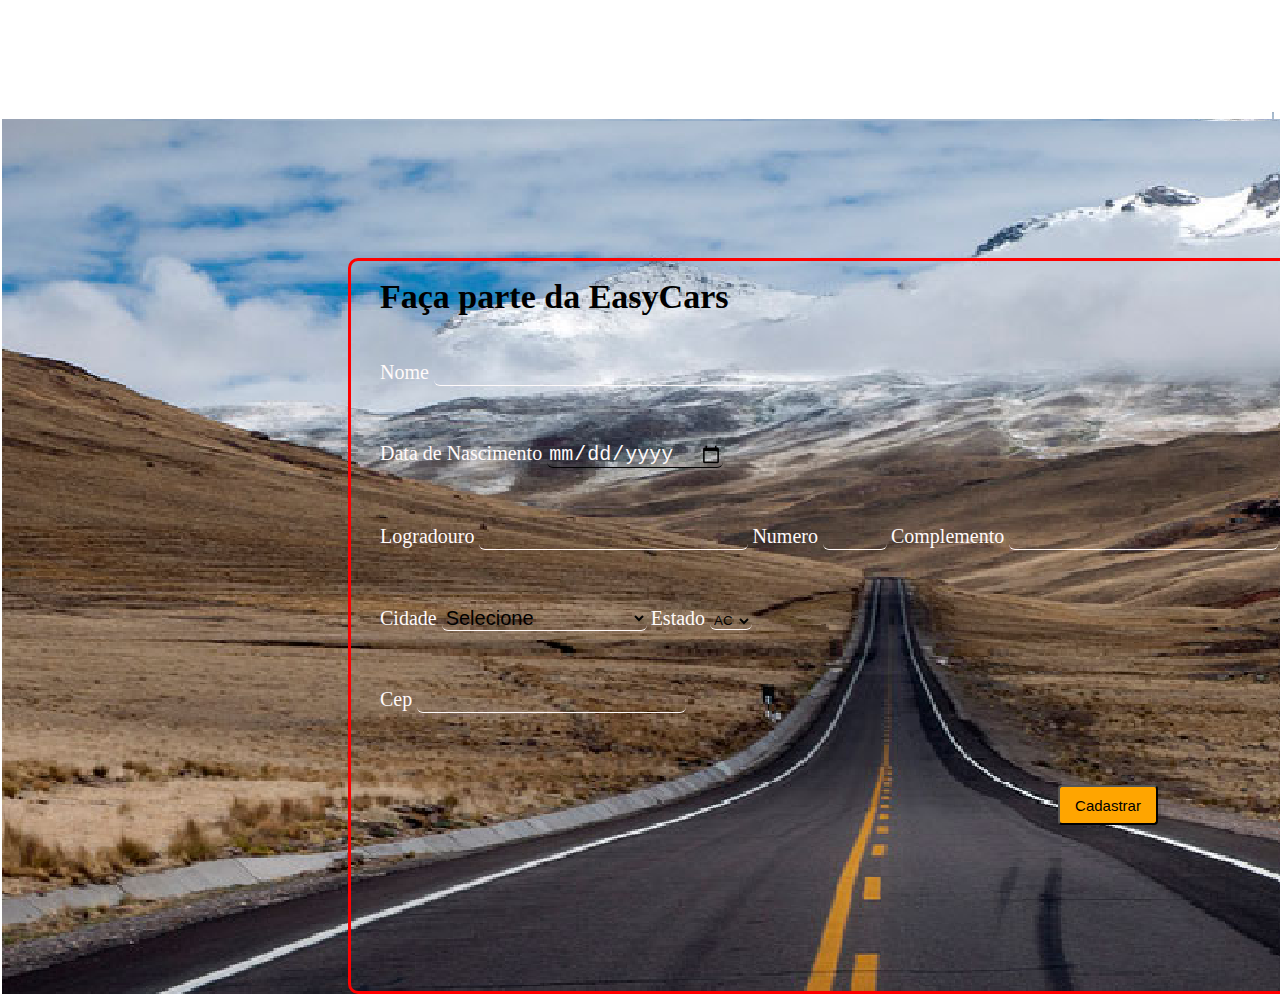
==== Easycar - v1/cadastro.html @ eec3729c "Merge branch 'main' of https://github.com/lndrsoares/projeto-easycar into main" ====
<!DOCTYPE HTML>
<html>
<head>
<link rel="stylesheet" href="css01.css"/>
</head>
<body>
<!-- Div do quadrado principal -->
<div id="principal">


</div>
<!-- Final da div do quadrado principal -->

<!-- Começo da div do texto dados pessoais com o input -->
<div id="div_01">
<h2>
Faça parte da EasyCars

</h2>

</div>
<!-- Bloco de pulo de linha, substitui o <br> -->
<pre width="80">

</pre>
<!-- final do bloco de pulo de linha -->
<!-- Final da div do texto dados pessoais com o input -->
<div id="div_02">
<form action="" method="post">
<!-- Primeiro bloco da Label de nome e o espaço para o cliente colocar o nome -->
<label id="label_01">
Nome
</label>
<input type="text" id="input_01">
<!-- Final do primeiro bloco da label de nome e o espaço para o cliente colocar o nome -->
<!-- Bloco de pulo de linha, substitui o <br> -->
<pre width="80">
<br>
</pre>

<!-- final do bloco de pulo de linha -->
<!-- Segundo bloco da label de data da nascimento e o espaço para o cliente colocar a data de nascimento -->
<label id="label_02">
Data de Nascimento
</label>
<input type="date" id="input_02">
<!-- final do segundo bloco da label de data de nascimento e o espaço para o cliente colocar a data de nascimento -->
<!-- Bloco de pulo de linha, substitui o <br> -->
<pre width="80">
<br>
</pre>

<!-- final do bloco de pulo de linha -->
<!-- Terceiro bloco da label de Logradouro e o espaço para o cliente colocar o endereço -->
<label id="label_03">
Logradouro
</label>
<input type="text" id="input_03">
<!-- final do terceiro bloco da label de Logradouro e o espaço para o cliente colocar o endereço -->
<!-- Começo do quarto bloco da label de numero e o espaço para o cliente colocar o número -->
<label id="label_04">
Numero
</label>
<input type="text" id="input_04">
<!-- final do quarto bloco da label de numero e o espaço para o cliente colocar o número -->
<!-- Começo do quinto bloco da label do complemento e o espaço para o cliente colocar o número -->
<label id="label_05">
Complemento
</label>
<input type="text" id="input_05">
<!-- final do quinto bloco da label do complemento e o espaço para o cliente colocar o complemento -->
<!--Bloco de pulo de linha, substitui o <br> -->
<pre width="80">
<br>
</pre>
<!-- final do bloco de pulinha, substitui o <br> -->
<!-- Começo do sexto bloco da label da cidade e o espaço para o cliente colocar a cidade -->
<label id="label_06">
Cidade
</label>
<select id="select_01">
        <option value="estado">Selecione</option>
        <option value="AC">Acre</option>
	<option value="AL">Alagoas</option>
	<option value="AP">Amapá</option>
	<option value="AM">Amazonas</option>
	<option value="BA">Bahia</option>
	<option value="CE">Ceará</option>
	<option value="DF">Distrito Federal</option>
	<option value="ES">Espírito Santo</option>
	<option value="GO">Goiás</option>
	<option value="MA">Maranhão</option>
	<option value="MT">Mato Grosso</option>
	<option value="MS">Mato Grosso do Sul</option>
	<option value="MG">Minas Gerais</option>
	<option value="PA">Pará</option>
	<option value="PB">Paraíba</option>
	<option value="PR">Paraná</option>
	<option value="PE">Pernambuco</option>
	<option value="PI">Piauí</option>
	<option value="RJ">Rio de Janeiro</option>
	<option value="RN">Rio Grande do Norte</option>
	<option value="RS">Rio Grande do Sul</option>
	<option value="RO">Rondônia</option>
	<option value="RR">Roraima</option>
	<option value="SC">Santa Catarina</option>
	<option value="SP">São Paulo</option>
	<option value="SE">Sergipe</option>
	<option value="TO">Tocantins</option>
</select>
<!-- Final do sexto bloco da label da cidade e o espaço para o cliente colocar a cidade -->
<!-- começo do setimo bloco da label do estado e o espaço para o cliente colocar o estado -->
<label id="label_07">
Estado
</label>
<select id="select_02">
<option value="AC">AC</option>
<option value="AL">AL</option>
<option value="AM">AM</option>
<option value="AP">AP</option>
<option value="BA">BA</option>
<option value="CE">CE</option>
<option value="DF">DF</option>
<option value="ES">ES</option>
<option value="GO">GO</option>
<option value="MA">MA</option>
<option value="MG">MG</option>
<option value="MS">MS</option>
<option value="MT">MT</option>
<option value="PA">PA</option>
<option value="PB">PB</option>
<option value="PE">PE</option>
<option value="PI">PI</option>
<option value="PR">PR</option>
<option value="RJ">RJ</option>
<option value="RN">RN</option>
<option value="RO">RO</option>
<option value="RR">RR</option>
<option value="RS">RS</option>
<option value="SC">SC</option>
<option value="SE">SE</option>
<option value="SP">SP</option>
<option value="TO">TO</option>
</select>

<!-- final do setimo bloco da label do estado e o espaço para o cliente colocar o estado -->
<!-- bloco para pular linha -->
<pre width="80">
<br>
</pre>
<!-- final do bloco de pular linha -->
<!-- começo do oitavo bloco da label do cep e o espaço para o cliente colocar o cep -->
<label id="label_08">
Cep
</label>
<input type="text" id="input_06">
<!-- final do oitavo bloco da label do cep e o espaço para o cliente colocar o cep -->

</form>
</div>
<!-- Final da Div dentro da div do quadrado do quadrado -->
<!-- Div do botão enviar -->

<div>
<input type="submit" id="input_enviar" value="Cadastrar">
</div>

<!-- Final da div do botão enviar -->


</body>


</html>
---- Easycar - v1/css01.css ----
body{
color:#000;
background-image:url(background.jpg);
background-repeat:no-repeat;
}

#label_01{
font-size:20px;
color:#FFFAFA;
}
#label_02{
font-size:20px;
color:#FFFAFA;
}
#label_03{
font-size:20px;
color:#FFFAFA;
}
#label_04{
font-size:20px;
color:#FFFAFA;
}
#label_05{
font-size:20px;
color:#FFFAFA;
}
#label_06{
font-size:20px;
color:#FFFAFA;
}
#label_07{
font-size:20px;
color:#FFFAFA;
}
#label_08{
font-size:20px;
color:#FFFAFA;
}
#input_01{
position:relative;
border-radius:6px;
border:none;
border-bottom:1px solid#FFFAFA;
outline:none;
width:330px;
background:transparent;
color:#FFFAFA;
font-size:20px;
}

#input_01:hover{
position:absolute;
left:62px;
}

#input_02{
position:relative;
border:none;
border-bottom:1px solid#000;
outline:none;
border-radius:6px;
background:transparent;
color:#FFFAFA;
font-size:20px;
}
#input_02:hover{
position:absolute;
left:170px;
}
#input_03{
position:relative;
border:none;
border-bottom:1px solid#FFFAFA;
outline:none;
border-radius:6px;
background:transparent;
color:#FFFAFA;
font-size:20px;
}


#input_04{
position:relative;
border:none;
border-bottom:1px solid#FFFAFA;
outline:none;
border-radius:6px;
background:transparent;
color:#FFFAFA;
font-size:20px;
width:60px;
}
#input_05{
position:relative;
border:none;
border-bottom:1px solid#FFFAFA;
outline:none;
border-radius:6px;
background:transparent;
color:#FFFAFA;
font-size:20px;
}
#input_05:hover{
position:absolute;
left:620px;
}
#select_01{
position:relative;
border:none;
border-bottom:1px solid#FFFAFA;
outline:none;
border-radius:6px;
background:transparent;
font-size:20px;

}

#select_02{
position:relative;
border:none;
border-bottom:1px solid#FFFAFA;
outline:none;
border-radius:6px;
background:transparent;

}
#select_02:hover{
position:absolute;
left:340px;
}
#input_06{
position:relative;
border:none;
border-bottom:1px solid#FFFAFA;
outline:none;
border-radius:6px;
background:transparent;
color:#FFFAFA;
font-size:20px;

}
#input_06:hover{
position:absolute;
left:40px;
}

#div_01 h2{
color:#000;
position:absolute;
top:250px;
left:380px;
font-size:34px;
}
#div_02{
position:absolute;
top:360px;
left:380px;

}
#principal{
position:relative;
border:solid red;
width:1000px;
height:730px;
transform:translate(340px,250px);
border-radius:10px;
}
#input_enviar{

position:relative;
left:1050px;
border-radius:4px;
height:40px;
width:100px;
background-color:orange;
font-size:15px;
}
#input_enviar:hover{
position:absolute;
zoom:100%;
font-size:20px;
left:1060px;
height:45px;
width:120px;
}
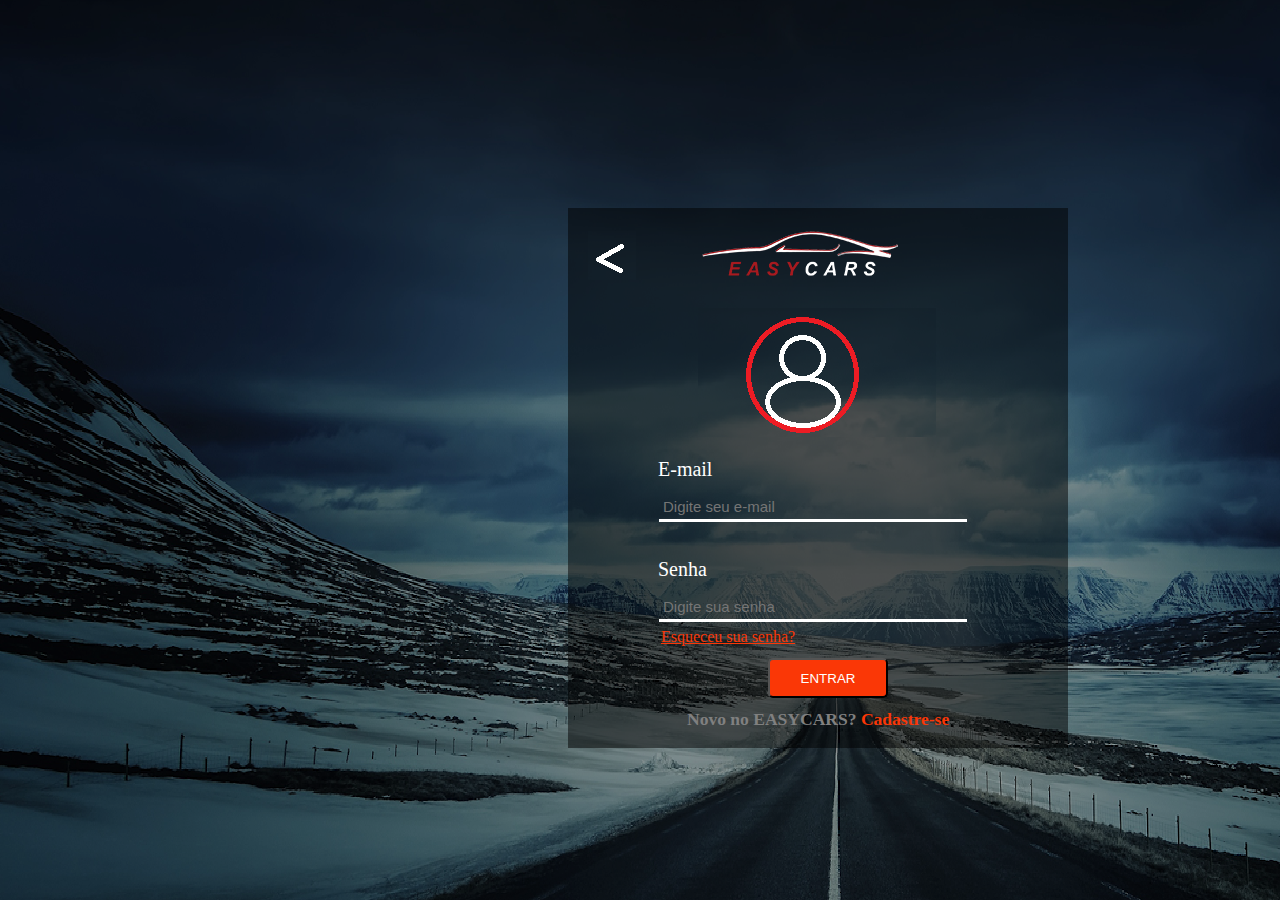
==== commit 44accc5e: "Cadastro" ====
--- a/Easycar - v1/cadastro.html
+++ b/Easycar - v1/cadastro.html
@@ -4,170 +4,39 @@
 <link rel="stylesheet" href="css01.css"/>
 </head>
 <body>
-<!-- Div do quadrado principal -->
-<div id="principal">
+<section>
+	<div id="div_principal">
+       <form action="" method="">
+		   <div id="email">
+		   <label>E-mail</label>
+		   <div>
+		   <input type="text" placeholder="Digite seu e-mail">
+		   <div id="senha"> 
+		   <label>Senha</label>
+		   <div>
+		   <input type="password" placeholder="Digite sua senha">
+		   <input type="submit" value="ENTRAR">
+	   
+		</form>
 
+	</div>
+	<div id="imagem">
+		<img src="logo.png">
+		</div>
+	
+	<a id="esqueceu_senha" href="#">Esqueceu sua senha?</a>
+    <div id="novo">
+		<h3>Novo no EASYCARS? <a href="#">Cadastre-se</a></h3>
+		</div>
+		<div id="personagem">
+			<img src="logo_dois.png">
+		</div>
+		<div id="vt">
 
-</div>
-<!-- Final da div do quadrado principal -->
+			<a href="index.html"><img src="voltar.png"></a>
+		</div>
 
-<!-- Começo da div do texto dados pessoais com o input -->
-<div id="div_01">
-<h2>
-Faça parte da EasyCars
-
-</h2>
-
-</div>
-<!-- Bloco de pulo de linha, substitui o <br> -->
-<pre width="80">
-
-</pre>
-<!-- final do bloco de pulo de linha -->
-<!-- Final da div do texto dados pessoais com o input -->
-<div id="div_02">
-<form action="" method="post">
-<!-- Primeiro bloco da Label de nome e o espaço para o cliente colocar o nome -->
-<label id="label_01">
-Nome
-</label>
-<input type="text" id="input_01">
-<!-- Final do primeiro bloco da label de nome e o espaço para o cliente colocar o nome -->
-<!-- Bloco de pulo de linha, substitui o <br> -->
-<pre width="80">
-<br>
-</pre>
-
-<!-- final do bloco de pulo de linha -->
-<!-- Segundo bloco da label de data da nascimento e o espaço para o cliente colocar a data de nascimento -->
-<label id="label_02">
-Data de Nascimento
-</label>
-<input type="date" id="input_02">
-<!-- final do segundo bloco da label de data de nascimento e o espaço para o cliente colocar a data de nascimento -->
-<!-- Bloco de pulo de linha, substitui o <br> -->
-<pre width="80">
-<br>
-</pre>
-
-<!-- final do bloco de pulo de linha -->
-<!-- Terceiro bloco da label de Logradouro e o espaço para o cliente colocar o endereço -->
-<label id="label_03">
-Logradouro
-</label>
-<input type="text" id="input_03">
-<!-- final do terceiro bloco da label de Logradouro e o espaço para o cliente colocar o endereço -->
-<!-- Começo do quarto bloco da label de numero e o espaço para o cliente colocar o número -->
-<label id="label_04">
-Numero
-</label>
-<input type="text" id="input_04">
-<!-- final do quarto bloco da label de numero e o espaço para o cliente colocar o número -->
-<!-- Começo do quinto bloco da label do complemento e o espaço para o cliente colocar o número -->
-<label id="label_05">
-Complemento
-</label>
-<input type="text" id="input_05">
-<!-- final do quinto bloco da label do complemento e o espaço para o cliente colocar o complemento -->
-<!--Bloco de pulo de linha, substitui o <br> -->
-<pre width="80">
-<br>
-</pre>
-<!-- final do bloco de pulinha, substitui o <br> -->
-<!-- Começo do sexto bloco da label da cidade e o espaço para o cliente colocar a cidade -->
-<label id="label_06">
-Cidade
-</label>
-<select id="select_01">
-        <option value="estado">Selecione</option>
-        <option value="AC">Acre</option>
-	<option value="AL">Alagoas</option>
-	<option value="AP">Amapá</option>
-	<option value="AM">Amazonas</option>
-	<option value="BA">Bahia</option>
-	<option value="CE">Ceará</option>
-	<option value="DF">Distrito Federal</option>
-	<option value="ES">Espírito Santo</option>
-	<option value="GO">Goiás</option>
-	<option value="MA">Maranhão</option>
-	<option value="MT">Mato Grosso</option>
-	<option value="MS">Mato Grosso do Sul</option>
-	<option value="MG">Minas Gerais</option>
-	<option value="PA">Pará</option>
-	<option value="PB">Paraíba</option>
-	<option value="PR">Paraná</option>
-	<option value="PE">Pernambuco</option>
-	<option value="PI">Piauí</option>
-	<option value="RJ">Rio de Janeiro</option>
-	<option value="RN">Rio Grande do Norte</option>
-	<option value="RS">Rio Grande do Sul</option>
-	<option value="RO">Rondônia</option>
-	<option value="RR">Roraima</option>
-	<option value="SC">Santa Catarina</option>
-	<option value="SP">São Paulo</option>
-	<option value="SE">Sergipe</option>
-	<option value="TO">Tocantins</option>
-</select>
-<!-- Final do sexto bloco da label da cidade e o espaço para o cliente colocar a cidade -->
-<!-- começo do setimo bloco da label do estado e o espaço para o cliente colocar o estado -->
-<label id="label_07">
-Estado
-</label>
-<select id="select_02">
-<option value="AC">AC</option>
-<option value="AL">AL</option>
-<option value="AM">AM</option>
-<option value="AP">AP</option>
-<option value="BA">BA</option>
-<option value="CE">CE</option>
-<option value="DF">DF</option>
-<option value="ES">ES</option>
-<option value="GO">GO</option>
-<option value="MA">MA</option>
-<option value="MG">MG</option>
-<option value="MS">MS</option>
-<option value="MT">MT</option>
-<option value="PA">PA</option>
-<option value="PB">PB</option>
-<option value="PE">PE</option>
-<option value="PI">PI</option>
-<option value="PR">PR</option>
-<option value="RJ">RJ</option>
-<option value="RN">RN</option>
-<option value="RO">RO</option>
-<option value="RR">RR</option>
-<option value="RS">RS</option>
-<option value="SC">SC</option>
-<option value="SE">SE</option>
-<option value="SP">SP</option>
-<option value="TO">TO</option>
-</select>
-
-<!-- final do setimo bloco da label do estado e o espaço para o cliente colocar o estado -->
-<!-- bloco para pular linha -->
-<pre width="80">
-<br>
-</pre>
-<!-- final do bloco de pular linha -->
-<!-- começo do oitavo bloco da label do cep e o espaço para o cliente colocar o cep -->
-<label id="label_08">
-Cep
-</label>
-<input type="text" id="input_06">
-<!-- final do oitavo bloco da label do cep e o espaço para o cliente colocar o cep -->
-
-</form>
-</div>
-<!-- Final da Div dentro da div do quadrado do quadrado -->
-<!-- Div do botão enviar -->
-
-<div>
-<input type="submit" id="input_enviar" value="Cadastrar">
-</div>
-
-<!-- Final da div do botão enviar -->
-
-
+</section>
 </body>
 
 
--- a/Easycar - v1/css01.css
+++ b/Easycar - v1/css01.css
@@ -1,185 +1,110 @@
 body{
-color:#000;
-background-image:url(background.jpg);
-background-repeat:no-repeat;
+    background-image:url(background_cadastro.jpg);
+    overflow:hidden;
 }
-
-#label_01{
-font-size:20px;
-color:#FFFAFA;
+#div_principal{
+    position:relative;
+    transform:translate(560px,200px);
+    width:500px;
+    height:540px;
+    background:rgba(0,0,0,0.5) ;
 }
-#label_02{
-font-size:20px;
-color:#FFFAFA;
+#div_principal input[type="text"]{
+border:none;
+border-bottom:solid#FFF;
+outline:none;
+display:block;
+width:300px;
+margin:36px;
+position:absolute;
+top:0px;
+left:-35px;
+background:transparent;
+color:#FFF;
+font-size:15px;
+padding:4px;
 }
-#label_03{
-font-size:20px;
-color:#FFFAFA;
-}
-#label_04{
-font-size:20px;
-color:#FFFAFA;
-}
-#label_05{
-font-size:20px;
-color:#FFFAFA;
-}
-#label_06{
-font-size:20px;
-color:#FFFAFA;
-}
-#label_07{
-font-size:20px;
-color:#FFFAFA;
-}
-#label_08{
-font-size:20px;
-color:#FFFAFA;
-}
-#input_01{
-position:relative;
-border-radius:6px;
+#div_principal input[type="password"]{
 border:none;
-border-bottom:1px solid#FFFAFA;
+border-bottom:solid#FFF;
 outline:none;
-width:330px;
+display:block;
 background:transparent;
-color:#FFFAFA;
-font-size:20px;
-}
-
-#input_01:hover{
+width:300px;
+margin:36px;
 position:absolute;
-left:62px;
-}
-
-#input_02{
-position:relative;
-border:none;
-border-bottom:1px solid#000;
-outline:none;
-border-radius:6px;
-background:transparent;
-color:#FFFAFA;
-font-size:20px;
-}
-#input_02:hover{
-position:absolute;
-left:170px;
-}
-#input_03{
-position:relative;
-border:none;
-border-bottom:1px solid#FFFAFA;
-outline:none;
-border-radius:6px;
-background:transparent;
-color:#FFFAFA;
-font-size:20px;
-}
+top:0px;
+left:-35px;
+color:#FFF;
+font-size:15px;
+padding:4px;
 
 
-#input_04{
-position:relative;
-border:none;
-border-bottom:1px solid#FFFAFA;
-outline:none;
-border-radius:6px;
-background:transparent;
-color:#FFFAFA;
-font-size:20px;
-width:60px;
 }
-#input_05{
-position:relative;
-border:none;
-border-bottom:1px solid#FFFAFA;
-outline:none;
-border-radius:6px;
-background:transparent;
-color:#FFFAFA;
-font-size:20px;
+#div_principal input[type="submit"]{
+    position:absolute;
+    width:120px;
+    height:40px;
+    background-color:#fa3706;
+    color:#fff;
+    border-radius:5px;
+    top:100px;
+    left:110px;
+ }
+#email{
+   
+    width:60px;
+    height:50px;
+    position:absolute;
+    top:250px;
+    left:90px;
+    color:#FFF;
+    font-size:20px;
+    
+
+    
 }
-#input_05:hover{
-position:absolute;
-left:620px;
+#senha{
+    
+    width:60px;
+    height:50px;
+    position:absolute;
+   top:100px;
+   color:#FFF;
+   font-size:20px;
 }
-#select_01{
-position:relative;
-border:none;
-border-bottom:1px solid#FFFAFA;
-outline:none;
-border-radius:6px;
-background:transparent;
-font-size:20px;
-
+#esqueceu_senha{
+    position:absolute;
+    width:140px;
+    top:70px;
+    left:3px;
+    color:#fa3706;
+    font-size:16px;
 }
-
-#select_02{
-position:relative;
-border:none;
-border-bottom:1px solid#FFFAFA;
-outline:none;
-border-radius:6px;
-background:transparent;
-
+#imagem{
+    position:absolute;
+    top:-330px;
+   left:40px;
+   
 }
-#select_02:hover{
-position:absolute;
-left:340px;
+#novo{
+    position:absolute;
+ color:gray;
+    font-size:15px;
+    width:300px;
+    height:30px;
+    transform:translate(29px,110px);
 }
-#input_06{
-position:relative;
-border:none;
-border-bottom:1px solid#FFFAFA;
-outline:none;
-border-radius:6px;
-background:transparent;
-color:#FFFAFA;
-font-size:20px;
-
+#novo a{
+    text-decoration:none;
+    color:#fa3706;
 }
-#input_06:hover{
-position:absolute;
-left:40px;
+#personagem{
+    position:absolute;
+    top:-250px;
+    left:40px;
 }
-
-#div_01 h2{
-color:#000;
-position:absolute;
-top:250px;
-left:380px;
-font-size:34px;
-}
-#div_02{
-position:absolute;
-top:360px;
-left:380px;
-
-}
-#principal{
-position:relative;
-border:solid red;
-width:1000px;
-height:730px;
-transform:translate(340px,250px);
-border-radius:10px;
-}
-#input_enviar{
-
-position:relative;
-left:1050px;
-border-radius:4px;
-height:40px;
-width:100px;
-background-color:orange;
-font-size:15px;
-}
-#input_enviar:hover{
-position:absolute;
-zoom:100%;
-font-size:20px;
-left:1060px;
-height:45px;
-width:120px;
+#vt{
+    position:absolute;
+    transform:translate(-70px,-350px);
 }